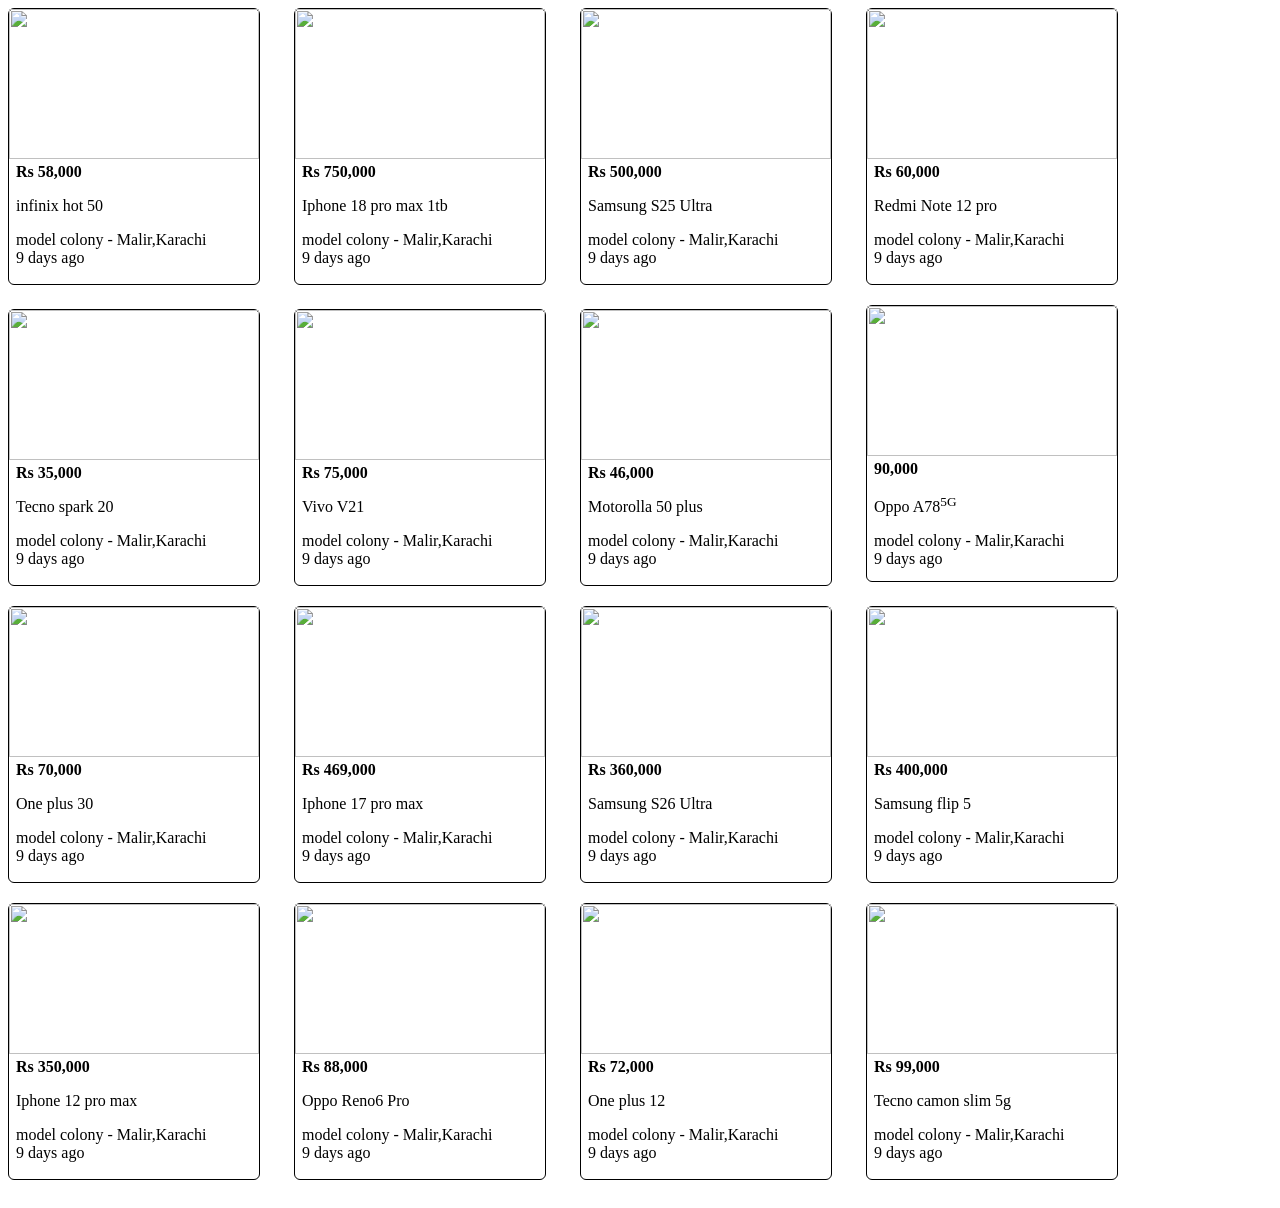
==== index.html @ 7d93ce01 "Add files via upload" ====
<!DOCTYPE html>
<html lang="en">
<head>
    <meta charset="UTF-8">
    <meta name="viewport" content="width=device-width, initial-scale=1.0">
    <title>Document</title>
    <link rel="stylesheet" href="style.css">
</head>
<body>
    <div class="hashir">
        <img src="https://encrypted-tbn0.gstatic.com/images?q=tbn:ANd9GcT02dtJvhEh5THTs7z6wxBUAb_VpJkfvLl-IzOe3Yg5uw&s" alt="" height="150" width="200">
        <b>Rs 58,000</b>
        <p>infinix hot 50</p>
      <p>model colony - Malir,Karachi<br>
        9 days ago</p>
     </div>
     <div class="hashir">
        <img src="https://helios-i.mashable.com/imagery/articles/07HZ0m3yDLBr1Ofd1991itU/hero-image.fill.size_1248x702.v1788457813.jpg" alt="" height="150" width="200">
        <b>Rs 750,000</b>
        <p>Iphone 18 pro max 1tb</p>
      <p>model colony - Malir,Karachi<br>
        9 days ago</p>
     </div>
     <div class="hashir">
        <img src="https://encrypted-tbn0.gstatic.com/images?q=tbn:ANd9GcR4oUDdSrlt0nYOYA-KAdjAVDbsprC_cEXOtsSt9YtS_lOdRrcP6HpPzosA&s=10" alt="" height="150" width="200">
        <b>Rs 500,000</b>
        <p>Samsung S25 Ultra</p>
      <p>model colony - Malir,Karachi<br>
        9 days ago</p>
     </div>
     <div class="hashir">
        <img src="https://encrypted-tbn0.gstatic.com/images?q=tbn:ANd9GcQJauymWdgxxEqAyjsFdriZQcBUTeF7sdlelvdt9N-yPjrdu2ZfdwpknAQ&s=10" alt="" height="150" width="200">
        <b>Rs 60,000</b>
        <p>Redmi Note 12 pro</p>
      <p>model colony - Malir,Karachi<br>
        9 days ago</p>
     </div>
     <div class="hashir">
        <img src="https://encrypted-tbn0.gstatic.com/images?q=tbn:ANd9GcQEm8b4D4feya8ON0wfVm-uWoVwd1t8edhpZF8VVYJ5ew&s=10" alt="" height="150" width="200">
        <b>Rs 35,000</b>
        <p>Tecno spark 20</p>
      <p>model colony - Malir,Karachi<br>
        9 days ago</p>
     </div>
     <div class="hashir">
        <img src="https://encrypted-tbn0.gstatic.com/images?q=tbn:ANd9GcT_2lKqqxMIVoK6S8WZvB_4QJ8bcPdFFlq5boG2YVj9IAGCvamic0IyQic&s=10" alt="" height="150" width="200">
        <b>Rs 75,000</b>
        <p>Vivo V21</p>
      <p>model colony - Malir,Karachi<br>
        9 days ago</p>
     </div>
     <div class="hashir">
        <img src="https://encrypted-tbn0.gstatic.com/images?q=tbn:ANd9GcR1NEJbDx7p-BYge1HTSK49eE2EC_cVVGyQupdqbHa8uA&s=10" alt="" height="150" width="200">
        <b>Rs 46,000</b>
        <p>Motorolla 50 plus</p>
      <p>model colony - Malir,Karachi<br>
        9 days ago</p>
     </div>
     <div class="hashir">
        <img src="https://encrypted-tbn0.gstatic.com/images?q=tbn:ANd9GcQmyp4Br5Gom3jNeKTAHm6FDrVYEHxFhn8k11KoUeGDbrCV7zs-buKfN9Q&s=10" alt="" height="150" width="200">
        <b>90,000</b>
        <p>Oppo A78<sup>5G</sup></p>
      <p>model colony - Malir,Karachi<br>
        9 days ago</p>
     </div><div class="hashir">
        <img src="https://st.gsmarena.com/imgroot/static/headers/makers/oneplus-2023-1.jpg" alt="" height="150" width="200">
        <b>Rs 70,000</b>
        <p>One plus 30</p>
      <p>model colony - Malir,Karachi<br>
        9 days ago</p>
     </div>
     <div class="hashir">
        <img src="https://encrypted-tbn0.gstatic.com/images?q=tbn:ANd9GcQhs1T_XEJ2kykk3lIrUPCIaNfD6jsqpz1p7r_hw0BrgD3as-GLZRHzQmu6&s=10" alt="" height="150" width="200">
        <b>Rs 469,000</b>
        <p>Iphone 17 pro max</p>
      <p>model colony - Malir,Karachi<br>
        9 days ago</p>
     </div>
     <div class="hashir">
        <img src="https://encrypted-tbn0.gstatic.com/images?q=tbn:ANd9GcT9zddTewZ1-O-mTsTcf3aMbsfXfZn1cYbmh3kd0Mc9Tu3kzwrPvc7dhmE&s=10" alt="" height="150" width="200">
        <b>Rs 360,000</b>
        <p>Samsung S26 Ultra</p>
      <p>model colony - Malir,Karachi<br>
        9 days ago</p>
     </div>
     <div class="hashir">
        <img src="https://encrypted-tbn0.gstatic.com/images?q=tbn:ANd9GcTgmuu_pHlA7Be75K8mZvHPm5h-4_vpkZKHIjw8Dng8uMuxkPEauvVNO7Bs&s=10" alt="" height="150" width="200">
        <b>Rs 400,000</b>
        <p>Samsung flip 5</p>
      <p>model colony - Malir,Karachi<br>
        9 days ago</p>
     </div><div class="hashir">
        <img src="https://encrypted-tbn0.gstatic.com/images?q=tbn:ANd9GcR-rx4YgJBchQdokMlDTGCyp3f8G_L7-ADBt-eeNHdcSxhgLreKfFZox4M&s=10" alt="" height="150" width="200">
        <b>Rs 350,000</b>
        <p>Iphone 12 pro max</p>
      <p>model colony - Malir,Karachi<br>
        9 days ago</p>
     </div>
     <div class="hashir">
        <img src="https://encrypted-tbn0.gstatic.com/images?q=tbn:ANd9GcR6SNZGhUBM00xmaqoyvBSvQZ8CNPqh3bm858Yjw6Yt6KCkUsWFKaBXwEI8&s=10" alt="" height="150" width="200">
        <b>Rs 88,000</b>
        <p>Oppo Reno6 Pro</p>
      <p>model colony - Malir,Karachi<br>
        9 days ago</p>
     </div>
     <div class="hashir">
        <img src="https://encrypted-tbn0.gstatic.com/images?q=tbn:ANd9GcQLgEuIaj-iH-x1TvkLJhRoLEZKPJRoOrvvR0FaQ1JEoL7m5rpX1xIAYjc&s=10" alt="" height="150" width="200">
        <b>Rs 72,000</b>
        <p>One plus 12</p>
      <p>model colony - Malir,Karachi<br>
        9 days ago</p>
     </div>
     <div class="hashir">
        <img src="https://encrypted-tbn0.gstatic.com/images?q=tbn:ANd9GcRvkhnCRM-RsWQRFD2196md42SLzOPuIsxeNm2--_mn-3nqFC_Llgf2wXY&s=10" alt="" height="150" width="200">
        <b>Rs 99,000</b>
        <p>Tecno camon slim 5g</p>
      <p>model colony - Malir,Karachi<br>
        9 days ago</p>
     </div>
    
        
</body>
</html>
---- style.css ----
.hashir{
     height: 275px;
    width: 250px;
    border-color: black;
    border-style: solid;
    border-width: 1px;
    border-radius: 6px;

}
.hashir{
    display: inline-block;
    margin-right: 30px;
    margin-bottom: 20px;
   
}
img{
    width: 250px;
}
b,p{
    margin-left: 7px;
}
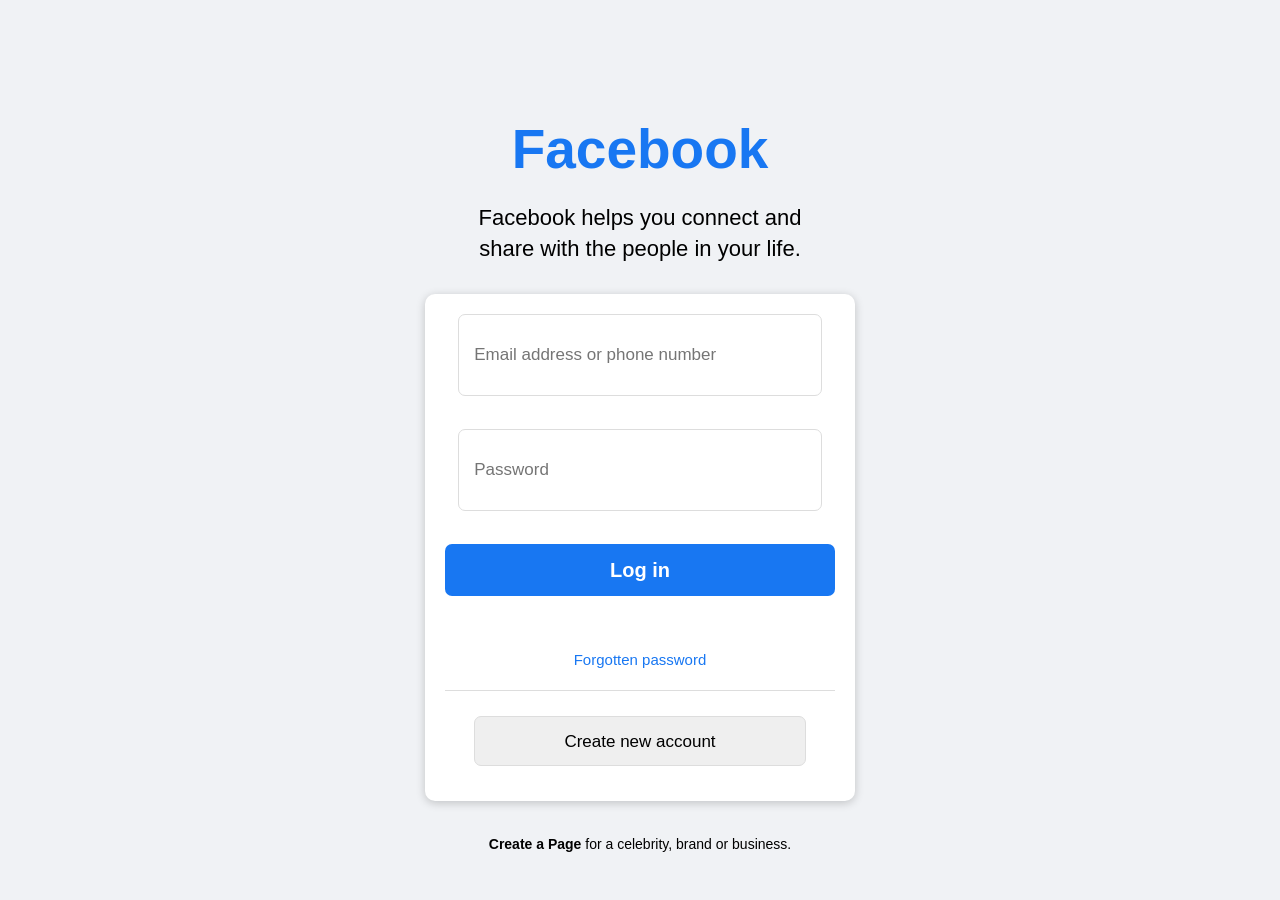
==== commit 68059d88: "Add files via upload" ====
--- a/index.html
+++ b/index.html
@@ -7,117 +7,21 @@
     <link rel="stylesheet" href="style.css">
 </head>
 <body>
-    <div class="hashir">
-        <img src="https://encrypted-tbn0.gstatic.com/images?q=tbn:ANd9GcT02dtJvhEh5THTs7z6wxBUAb_VpJkfvLl-IzOe3Yg5uw&s" alt="" height="150" width="200">
-        <b>Rs 58,000</b>
-        <p>infinix hot 50</p>
-      <p>model colony - Malir,Karachi<br>
-        9 days ago</p>
-     </div>
-     <div class="hashir">
-        <img src="https://helios-i.mashable.com/imagery/articles/07HZ0m3yDLBr1Ofd1991itU/hero-image.fill.size_1248x702.v1788457813.jpg" alt="" height="150" width="200">
-        <b>Rs 750,000</b>
-        <p>Iphone 18 pro max 1tb</p>
-      <p>model colony - Malir,Karachi<br>
-        9 days ago</p>
-     </div>
-     <div class="hashir">
-        <img src="https://encrypted-tbn0.gstatic.com/images?q=tbn:ANd9GcR4oUDdSrlt0nYOYA-KAdjAVDbsprC_cEXOtsSt9YtS_lOdRrcP6HpPzosA&s=10" alt="" height="150" width="200">
-        <b>Rs 500,000</b>
-        <p>Samsung S25 Ultra</p>
-      <p>model colony - Malir,Karachi<br>
-        9 days ago</p>
-     </div>
-     <div class="hashir">
-        <img src="https://encrypted-tbn0.gstatic.com/images?q=tbn:ANd9GcQJauymWdgxxEqAyjsFdriZQcBUTeF7sdlelvdt9N-yPjrdu2ZfdwpknAQ&s=10" alt="" height="150" width="200">
-        <b>Rs 60,000</b>
-        <p>Redmi Note 12 pro</p>
-      <p>model colony - Malir,Karachi<br>
-        9 days ago</p>
-     </div>
-     <div class="hashir">
-        <img src="https://encrypted-tbn0.gstatic.com/images?q=tbn:ANd9GcQEm8b4D4feya8ON0wfVm-uWoVwd1t8edhpZF8VVYJ5ew&s=10" alt="" height="150" width="200">
-        <b>Rs 35,000</b>
-        <p>Tecno spark 20</p>
-      <p>model colony - Malir,Karachi<br>
-        9 days ago</p>
-     </div>
-     <div class="hashir">
-        <img src="https://encrypted-tbn0.gstatic.com/images?q=tbn:ANd9GcT_2lKqqxMIVoK6S8WZvB_4QJ8bcPdFFlq5boG2YVj9IAGCvamic0IyQic&s=10" alt="" height="150" width="200">
-        <b>Rs 75,000</b>
-        <p>Vivo V21</p>
-      <p>model colony - Malir,Karachi<br>
-        9 days ago</p>
-     </div>
-     <div class="hashir">
-        <img src="https://encrypted-tbn0.gstatic.com/images?q=tbn:ANd9GcR1NEJbDx7p-BYge1HTSK49eE2EC_cVVGyQupdqbHa8uA&s=10" alt="" height="150" width="200">
-        <b>Rs 46,000</b>
-        <p>Motorolla 50 plus</p>
-      <p>model colony - Malir,Karachi<br>
-        9 days ago</p>
-     </div>
-     <div class="hashir">
-        <img src="https://encrypted-tbn0.gstatic.com/images?q=tbn:ANd9GcQmyp4Br5Gom3jNeKTAHm6FDrVYEHxFhn8k11KoUeGDbrCV7zs-buKfN9Q&s=10" alt="" height="150" width="200">
-        <b>90,000</b>
-        <p>Oppo A78<sup>5G</sup></p>
-      <p>model colony - Malir,Karachi<br>
-        9 days ago</p>
-     </div><div class="hashir">
-        <img src="https://st.gsmarena.com/imgroot/static/headers/makers/oneplus-2023-1.jpg" alt="" height="150" width="200">
-        <b>Rs 70,000</b>
-        <p>One plus 30</p>
-      <p>model colony - Malir,Karachi<br>
-        9 days ago</p>
-     </div>
-     <div class="hashir">
-        <img src="https://encrypted-tbn0.gstatic.com/images?q=tbn:ANd9GcQhs1T_XEJ2kykk3lIrUPCIaNfD6jsqpz1p7r_hw0BrgD3as-GLZRHzQmu6&s=10" alt="" height="150" width="200">
-        <b>Rs 469,000</b>
-        <p>Iphone 17 pro max</p>
-      <p>model colony - Malir,Karachi<br>
-        9 days ago</p>
-     </div>
-     <div class="hashir">
-        <img src="https://encrypted-tbn0.gstatic.com/images?q=tbn:ANd9GcT9zddTewZ1-O-mTsTcf3aMbsfXfZn1cYbmh3kd0Mc9Tu3kzwrPvc7dhmE&s=10" alt="" height="150" width="200">
-        <b>Rs 360,000</b>
-        <p>Samsung S26 Ultra</p>
-      <p>model colony - Malir,Karachi<br>
-        9 days ago</p>
-     </div>
-     <div class="hashir">
-        <img src="https://encrypted-tbn0.gstatic.com/images?q=tbn:ANd9GcTgmuu_pHlA7Be75K8mZvHPm5h-4_vpkZKHIjw8Dng8uMuxkPEauvVNO7Bs&s=10" alt="" height="150" width="200">
-        <b>Rs 400,000</b>
-        <p>Samsung flip 5</p>
-      <p>model colony - Malir,Karachi<br>
-        9 days ago</p>
-     </div><div class="hashir">
-        <img src="https://encrypted-tbn0.gstatic.com/images?q=tbn:ANd9GcR-rx4YgJBchQdokMlDTGCyp3f8G_L7-ADBt-eeNHdcSxhgLreKfFZox4M&s=10" alt="" height="150" width="200">
-        <b>Rs 350,000</b>
-        <p>Iphone 12 pro max</p>
-      <p>model colony - Malir,Karachi<br>
-        9 days ago</p>
-     </div>
-     <div class="hashir">
-        <img src="https://encrypted-tbn0.gstatic.com/images?q=tbn:ANd9GcR6SNZGhUBM00xmaqoyvBSvQZ8CNPqh3bm858Yjw6Yt6KCkUsWFKaBXwEI8&s=10" alt="" height="150" width="200">
-        <b>Rs 88,000</b>
-        <p>Oppo Reno6 Pro</p>
-      <p>model colony - Malir,Karachi<br>
-        9 days ago</p>
-     </div>
-     <div class="hashir">
-        <img src="https://encrypted-tbn0.gstatic.com/images?q=tbn:ANd9GcQLgEuIaj-iH-x1TvkLJhRoLEZKPJRoOrvvR0FaQ1JEoL7m5rpX1xIAYjc&s=10" alt="" height="150" width="200">
-        <b>Rs 72,000</b>
-        <p>One plus 12</p>
-      <p>model colony - Malir,Karachi<br>
-        9 days ago</p>
-     </div>
-     <div class="hashir">
-        <img src="https://encrypted-tbn0.gstatic.com/images?q=tbn:ANd9GcRvkhnCRM-RsWQRFD2196md42SLzOPuIsxeNm2--_mn-3nqFC_Llgf2wXY&s=10" alt="" height="150" width="200">
-        <b>Rs 99,000</b>
-        <p>Tecno camon slim 5g</p>
-      <p>model colony - Malir,Karachi<br>
-        9 days ago</p>
-     </div>
-    
-        
+    <div class="container">
+        <h1>Facebook</h1>
+        <p class="line">Facebook helps you connect and<br>share with the people in your life.</p>
+        <div class="box">
+            <input type="text" placeholder="Email address or phone number">
+            <br><br>
+            <input type="password" placeholder="Password"><br><br>
+            <input type="submit" value="Log in" class="login"><br><br>
+            <a href="www.google.com" target="_blank">Forgotten password</a>
+            <hr>
+            <input type="submit" value="Create new account" class="Create">
+        </div>
+        <p class="text">
+            <b>Create a Page</b> for a celebrity, brand or business.
+        </p>
+    </div>
 </body>
 </html>
--- a/style.css
+++ b/style.css
@@ -1,23 +1,78 @@
-.hashir{
-     height: 275px;
-    width: 250px;
-    border-color: black;
-    border-style: solid;
-    border-width: 1px;
-    border-radius: 6px;
+body{
+    margin: 0px;
+    font-family: Arial, Helvetica, sans-serif;
+    background-color: #f0f2f5;
+}
+.container{
+
+    text-align: center;
+    padding-top: 80px;
+}
+h1{
+    color: #1877f2;
+    font-size: 55px;
+    margin-bottom: 10px;
+}
+.line{
+    font-size: 22px;
+    line-height: 1.4em;
+    margin-bottom: 30px;
+}
+
+.box{
+    background: white;
+    width: 390px;
+    margin: auto;
+    padding: 20px;
+  
+    border-radius: 10px;
+   box-shadow: 0px 2px 10px rgba(0,0,0,0.2);
+}
+input{
+   width: 85%;
+   height: 50px;
+   margin-bottom: 15px;
+   padding: 15px;
+   font-size: 17px;
+   border: 1px solid #ddd;
+   border-radius: 7px;
+}
+input:focus{
+    outline: none;
+    border: 1px solid #1877f2;
+}
+.login{
+    width: 100%;
+    height: 52px;
+    background: #1877f2;
+    color: white;
+    border: none;
+    border-radius: 7px;
+    font-size: 20px;
+    font-weight: bold;
+}
+.box a{
+    display: block;
+    margin: 22px 0;
+    color: #1877f2;
+    text-decoration: none;
+    font-size: 15px;
+}
+hr{
+    border: none;
+    border-top: 1px solid #ddd;
+    margin: 20px 0px 25px;
 
 }
-.hashir{
-    display: inline-block;
-    margin-right: 30px;
-    margin-bottom: 20px;
-   
+.create{
+    background-color: #42b72a;
+    color: white;
+    border-radius: 7px;
+    padding: 15px 20px;
+    font-size: 17px;
+    font-weight: bold;
 }
-img{
-    width: 250px;
-}
-b,p{
-    margin-left: 7px;
-}
-   
-    +.text{
+    margin-top: 35px;
+    font-size: 14px;
+}
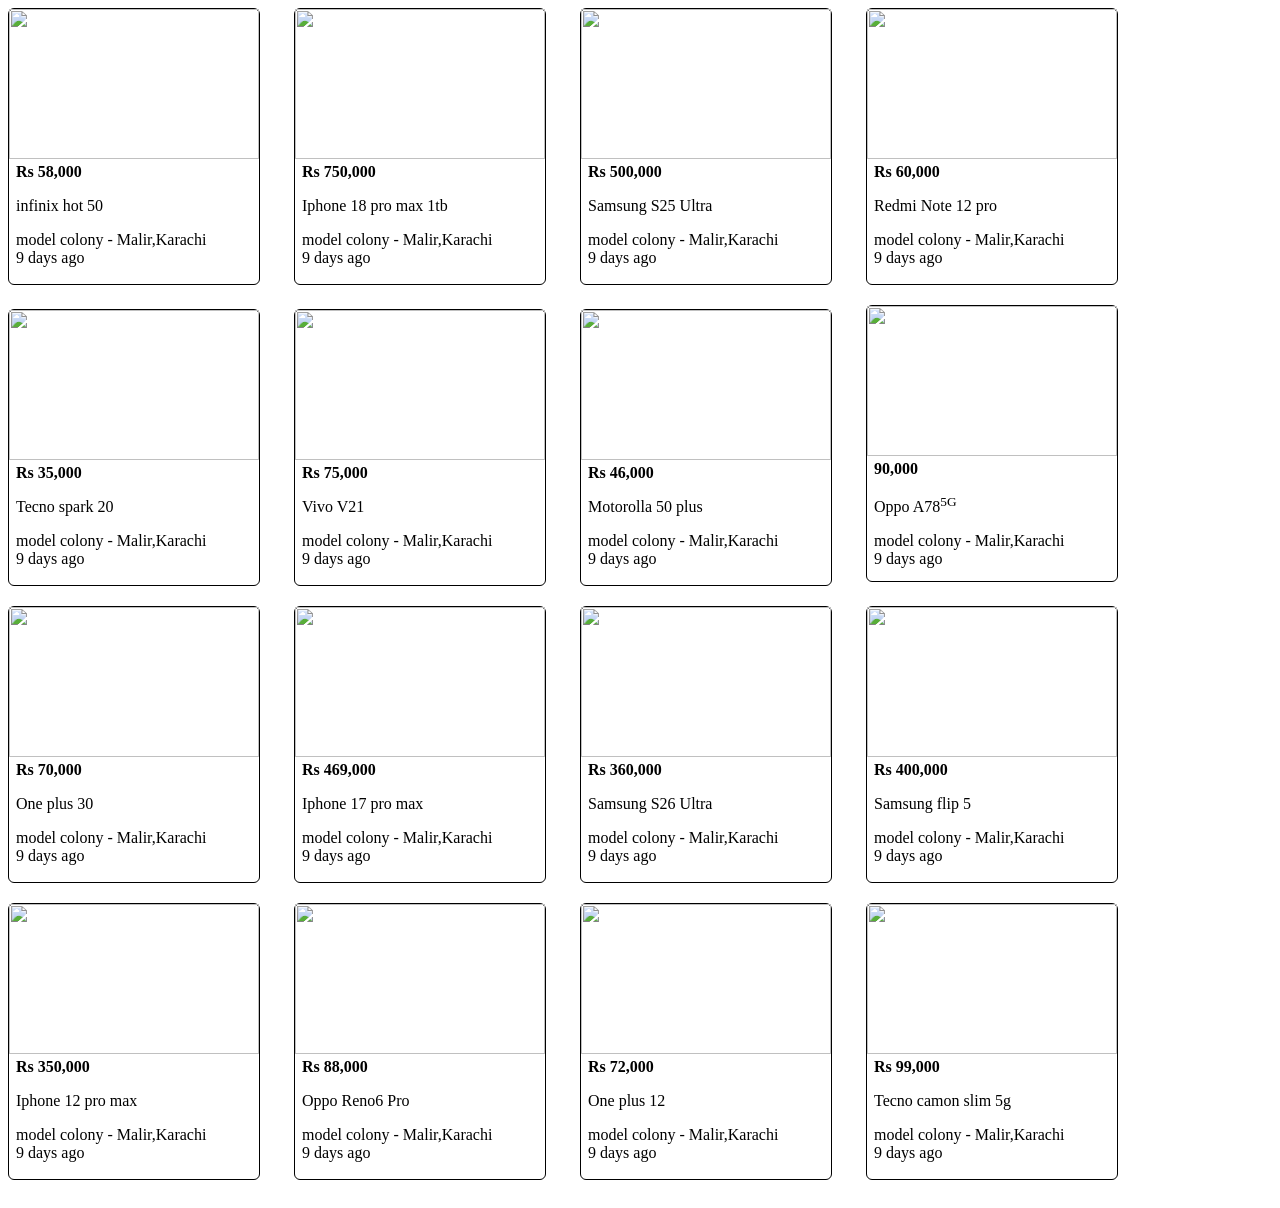
==== commit 5022f31a: "Add files via upload" ====
--- a/index.html
+++ b/index.html
@@ -7,21 +7,117 @@
     <link rel="stylesheet" href="style.css">
 </head>
 <body>
-    <div class="container">
-        <h1>Facebook</h1>
-        <p class="line">Facebook helps you connect and<br>share with the people in your life.</p>
-        <div class="box">
-            <input type="text" placeholder="Email address or phone number">
-            <br><br>
-            <input type="password" placeholder="Password"><br><br>
-            <input type="submit" value="Log in" class="login"><br><br>
-            <a href="www.google.com" target="_blank">Forgotten password</a>
-            <hr>
-            <input type="submit" value="Create new account" class="Create">
-        </div>
-        <p class="text">
-            <b>Create a Page</b> for a celebrity, brand or business.
-        </p>
-    </div>
+    <div class="hashir">
+        <img src="https://encrypted-tbn0.gstatic.com/images?q=tbn:ANd9GcT02dtJvhEh5THTs7z6wxBUAb_VpJkfvLl-IzOe3Yg5uw&s" alt="" height="150" width="200">
+        <b>Rs 58,000</b>
+        <p>infinix hot 50</p>
+      <p>model colony - Malir,Karachi<br>
+        9 days ago</p>
+     </div>
+     <div class="hashir">
+        <img src="https://helios-i.mashable.com/imagery/articles/07HZ0m3yDLBr1Ofd1991itU/hero-image.fill.size_1248x702.v1788457813.jpg" alt="" height="150" width="200">
+        <b>Rs 750,000</b>
+        <p>Iphone 18 pro max 1tb</p>
+      <p>model colony - Malir,Karachi<br>
+        9 days ago</p>
+     </div>
+     <div class="hashir">
+        <img src="https://encrypted-tbn0.gstatic.com/images?q=tbn:ANd9GcR4oUDdSrlt0nYOYA-KAdjAVDbsprC_cEXOtsSt9YtS_lOdRrcP6HpPzosA&s=10" alt="" height="150" width="200">
+        <b>Rs 500,000</b>
+        <p>Samsung S25 Ultra</p>
+      <p>model colony - Malir,Karachi<br>
+        9 days ago</p>
+     </div>
+     <div class="hashir">
+        <img src="https://encrypted-tbn0.gstatic.com/images?q=tbn:ANd9GcQJauymWdgxxEqAyjsFdriZQcBUTeF7sdlelvdt9N-yPjrdu2ZfdwpknAQ&s=10" alt="" height="150" width="200">
+        <b>Rs 60,000</b>
+        <p>Redmi Note 12 pro</p>
+      <p>model colony - Malir,Karachi<br>
+        9 days ago</p>
+     </div>
+     <div class="hashir">
+        <img src="https://encrypted-tbn0.gstatic.com/images?q=tbn:ANd9GcQEm8b4D4feya8ON0wfVm-uWoVwd1t8edhpZF8VVYJ5ew&s=10" alt="" height="150" width="200">
+        <b>Rs 35,000</b>
+        <p>Tecno spark 20</p>
+      <p>model colony - Malir,Karachi<br>
+        9 days ago</p>
+     </div>
+     <div class="hashir">
+        <img src="https://encrypted-tbn0.gstatic.com/images?q=tbn:ANd9GcT_2lKqqxMIVoK6S8WZvB_4QJ8bcPdFFlq5boG2YVj9IAGCvamic0IyQic&s=10" alt="" height="150" width="200">
+        <b>Rs 75,000</b>
+        <p>Vivo V21</p>
+      <p>model colony - Malir,Karachi<br>
+        9 days ago</p>
+     </div>
+     <div class="hashir">
+        <img src="https://encrypted-tbn0.gstatic.com/images?q=tbn:ANd9GcR1NEJbDx7p-BYge1HTSK49eE2EC_cVVGyQupdqbHa8uA&s=10" alt="" height="150" width="200">
+        <b>Rs 46,000</b>
+        <p>Motorolla 50 plus</p>
+      <p>model colony - Malir,Karachi<br>
+        9 days ago</p>
+     </div>
+     <div class="hashir">
+        <img src="https://encrypted-tbn0.gstatic.com/images?q=tbn:ANd9GcQmyp4Br5Gom3jNeKTAHm6FDrVYEHxFhn8k11KoUeGDbrCV7zs-buKfN9Q&s=10" alt="" height="150" width="200">
+        <b>90,000</b>
+        <p>Oppo A78<sup>5G</sup></p>
+      <p>model colony - Malir,Karachi<br>
+        9 days ago</p>
+     </div><div class="hashir">
+        <img src="https://st.gsmarena.com/imgroot/static/headers/makers/oneplus-2023-1.jpg" alt="" height="150" width="200">
+        <b>Rs 70,000</b>
+        <p>One plus 30</p>
+      <p>model colony - Malir,Karachi<br>
+        9 days ago</p>
+     </div>
+     <div class="hashir">
+        <img src="https://encrypted-tbn0.gstatic.com/images?q=tbn:ANd9GcQhs1T_XEJ2kykk3lIrUPCIaNfD6jsqpz1p7r_hw0BrgD3as-GLZRHzQmu6&s=10" alt="" height="150" width="200">
+        <b>Rs 469,000</b>
+        <p>Iphone 17 pro max</p>
+      <p>model colony - Malir,Karachi<br>
+        9 days ago</p>
+     </div>
+     <div class="hashir">
+        <img src="https://encrypted-tbn0.gstatic.com/images?q=tbn:ANd9GcT9zddTewZ1-O-mTsTcf3aMbsfXfZn1cYbmh3kd0Mc9Tu3kzwrPvc7dhmE&s=10" alt="" height="150" width="200">
+        <b>Rs 360,000</b>
+        <p>Samsung S26 Ultra</p>
+      <p>model colony - Malir,Karachi<br>
+        9 days ago</p>
+     </div>
+     <div class="hashir">
+        <img src="https://encrypted-tbn0.gstatic.com/images?q=tbn:ANd9GcTgmuu_pHlA7Be75K8mZvHPm5h-4_vpkZKHIjw8Dng8uMuxkPEauvVNO7Bs&s=10" alt="" height="150" width="200">
+        <b>Rs 400,000</b>
+        <p>Samsung flip 5</p>
+      <p>model colony - Malir,Karachi<br>
+        9 days ago</p>
+     </div><div class="hashir">
+        <img src="https://encrypted-tbn0.gstatic.com/images?q=tbn:ANd9GcR-rx4YgJBchQdokMlDTGCyp3f8G_L7-ADBt-eeNHdcSxhgLreKfFZox4M&s=10" alt="" height="150" width="200">
+        <b>Rs 350,000</b>
+        <p>Iphone 12 pro max</p>
+      <p>model colony - Malir,Karachi<br>
+        9 days ago</p>
+     </div>
+     <div class="hashir">
+        <img src="https://encrypted-tbn0.gstatic.com/images?q=tbn:ANd9GcR6SNZGhUBM00xmaqoyvBSvQZ8CNPqh3bm858Yjw6Yt6KCkUsWFKaBXwEI8&s=10" alt="" height="150" width="200">
+        <b>Rs 88,000</b>
+        <p>Oppo Reno6 Pro</p>
+      <p>model colony - Malir,Karachi<br>
+        9 days ago</p>
+     </div>
+     <div class="hashir">
+        <img src="https://encrypted-tbn0.gstatic.com/images?q=tbn:ANd9GcQLgEuIaj-iH-x1TvkLJhRoLEZKPJRoOrvvR0FaQ1JEoL7m5rpX1xIAYjc&s=10" alt="" height="150" width="200">
+        <b>Rs 72,000</b>
+        <p>One plus 12</p>
+      <p>model colony - Malir,Karachi<br>
+        9 days ago</p>
+     </div>
+     <div class="hashir">
+        <img src="https://encrypted-tbn0.gstatic.com/images?q=tbn:ANd9GcRvkhnCRM-RsWQRFD2196md42SLzOPuIsxeNm2--_mn-3nqFC_Llgf2wXY&s=10" alt="" height="150" width="200">
+        <b>Rs 99,000</b>
+        <p>Tecno camon slim 5g</p>
+      <p>model colony - Malir,Karachi<br>
+        9 days ago</p>
+     </div>
+    
+        
 </body>
 </html>
--- a/style.css
+++ b/style.css
@@ -1,78 +1,23 @@
-body{
-    margin: 0px;
-    font-family: Arial, Helvetica, sans-serif;
-    background-color: #f0f2f5;
-}
-.container{
-
-    text-align: center;
-    padding-top: 80px;
-}
-h1{
-    color: #1877f2;
-    font-size: 55px;
-    margin-bottom: 10px;
-}
-.line{
-    font-size: 22px;
-    line-height: 1.4em;
-    margin-bottom: 30px;
-}
-
-.box{
-    background: white;
-    width: 390px;
-    margin: auto;
-    padding: 20px;
-  
-    border-radius: 10px;
-   box-shadow: 0px 2px 10px rgba(0,0,0,0.2);
-}
-input{
-   width: 85%;
-   height: 50px;
-   margin-bottom: 15px;
-   padding: 15px;
-   font-size: 17px;
-   border: 1px solid #ddd;
-   border-radius: 7px;
-}
-input:focus{
-    outline: none;
-    border: 1px solid #1877f2;
-}
-.login{
-    width: 100%;
-    height: 52px;
-    background: #1877f2;
-    color: white;
-    border: none;
-    border-radius: 7px;
-    font-size: 20px;
-    font-weight: bold;
-}
-.box a{
-    display: block;
-    margin: 22px 0;
-    color: #1877f2;
-    text-decoration: none;
-    font-size: 15px;
-}
-hr{
-    border: none;
-    border-top: 1px solid #ddd;
-    margin: 20px 0px 25px;
+.hashir{
+     height: 275px;
+    width: 250px;
+    border-color: black;
+    border-style: solid;
+    border-width: 1px;
+    border-radius: 6px;
 
 }
-.create{
-    background-color: #42b72a;
-    color: white;
-    border-radius: 7px;
-    padding: 15px 20px;
-    font-size: 17px;
-    font-weight: bold;
+.hashir{
+    display: inline-block;
+    margin-right: 30px;
+    margin-bottom: 20px;
+   
 }
-.text{
-    margin-top: 35px;
-    font-size: 14px;
-}+img{
+    width: 250px;
+}
+b,p{
+    margin-left: 7px;
+}
+   
+    
